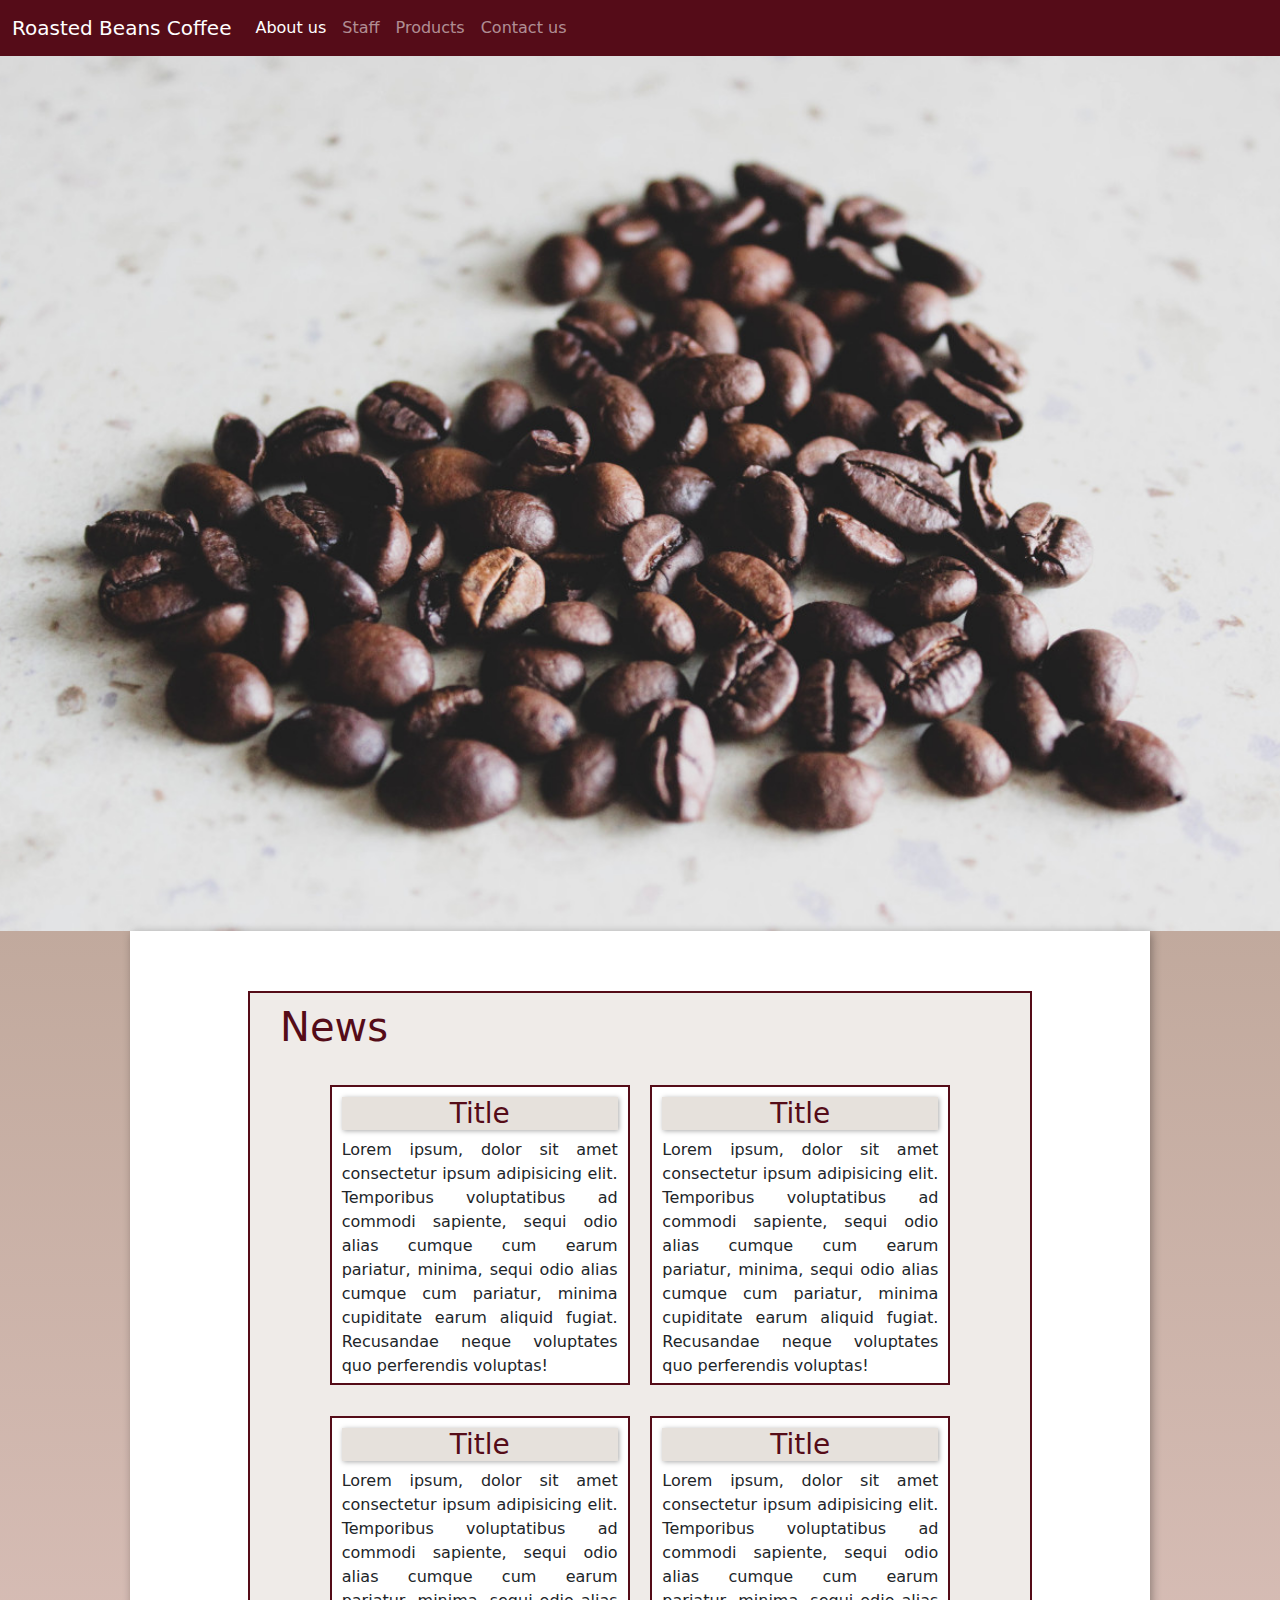
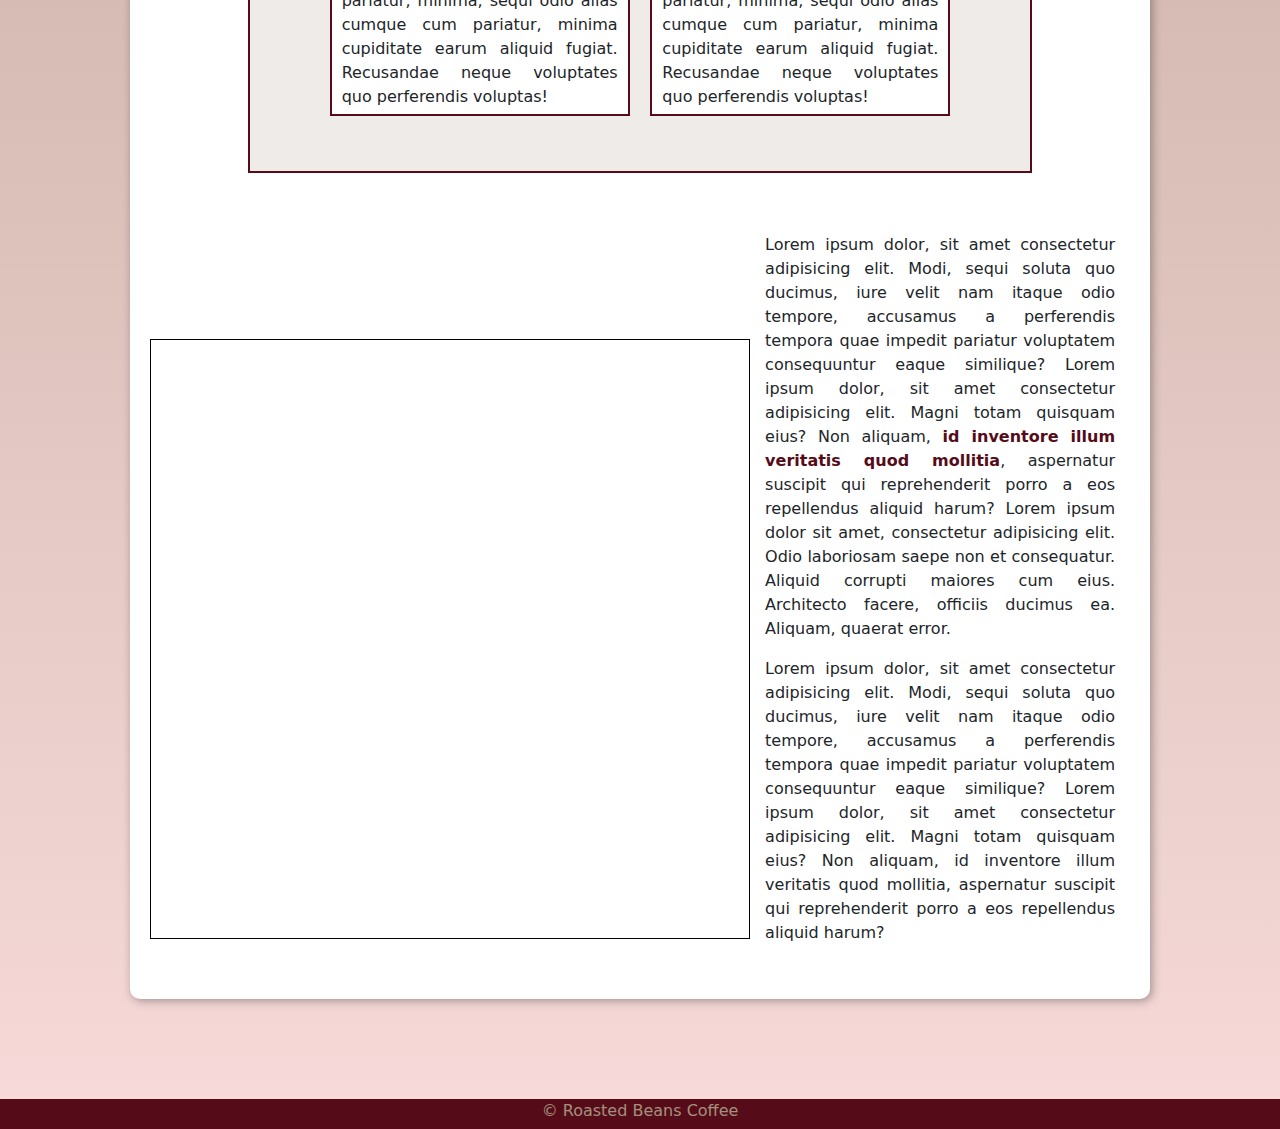
==== index.html @ 9c54476f "homepage" ====
<!DOCTYPE html>
<html lang="en">
<head>
    <meta charset="UTF-8">
    <meta http-equiv="X-UA-Compatible" content="IE=edge">
    <meta name="viewport" content="width=device-width, initial-scale=1.0">

    <link rel="stylesheet" href="style.css">
    <link rel="stylesheet" href="bootstrap-5.2.0-beta1-dist/css/bootstrap.css">

    <title>Roasted Beans</title>
</head>

<body>
    <header>
      <div><nav style="color: #a5907e;" class="navbar navbar-dark navbar-expand-sm" id="navColor">
        <div class="container-fluid">
          <a class="navbar-brand" href="index.html">Roasted Beans Coffee</a>
          <button class="navbar-toggler" type="button" data-bs-toggle="collapse" data-bs-target="#navbarNavDropdown" aria-controls="navbarNavDropdown" aria-expanded="false" aria-label="Toggle navigation">
            <span class="navbar-toggler-icon"></span>
          </button>
          <div class="collapse navbar-collapse" id="navbarNavDropdown">
            <ul class="navbar-nav">
              <li class="nav-item">
                <a class="nav-link active" aria-current="page" href="aboutus.html">About us</a>
              </li>
              <li class="nav-item">
                <a class="nav-link" href="staff.html">Staff</a>
              </li>
              <li class="nav-item">
                <a class="nav-link" href="product.html">Products</a>
              </li>
              <li class="nav-item">
                <a class="nav-link" href="product.html">Contact us</a>
              </li>
            </ul>
          </div>
        </div>
      </nav></div>

      <div class="imgTitle">

      </div>
    </header>

    <main>
      <section>
        <div class="newsPanel">
        <h1 id="newsTitle">News</h1>
          <div class="square">
            <h3 class="newsTitle">Title</h3>
            <p class="newsText">Lorem ipsum, dolor sit amet consectetur ipsum adipisicing elit. Temporibus voluptatibus ad commodi sapiente, sequi odio alias cumque cum earum pariatur, minima, sequi odio alias cumque cum pariatur, minima cupiditate earum aliquid fugiat. Recusandae neque voluptates quo perferendis voluptas!</p>
          </div>
          <div class="square">
            <h3 class="newsTitle">Title</h3>
            <p class="newsText">Lorem ipsum, dolor sit amet consectetur ipsum adipisicing elit. Temporibus voluptatibus ad commodi sapiente, sequi odio alias cumque cum earum pariatur, minima, sequi odio alias cumque cum pariatur, minima cupiditate earum aliquid fugiat. Recusandae neque voluptates quo perferendis voluptas!</p>
          </div>
          <div class="square">
            <h3 class="newsTitle">Title</h3>
            <p class="newsText">Lorem ipsum, dolor sit amet consectetur ipsum adipisicing elit. Temporibus voluptatibus ad commodi sapiente, sequi odio alias cumque cum earum pariatur, minima, sequi odio alias cumque cum pariatur, minima cupiditate earum aliquid fugiat. Recusandae neque voluptates quo perferendis voluptas!</p>
          </div>
          <div class="square">
            <h3 class="newsTitle">Title</h3>
            <p class="newsText">Lorem ipsum, dolor sit amet consectetur ipsum adipisicing elit. Temporibus voluptatibus ad commodi sapiente, sequi odio alias cumque cum earum pariatur, minima, sequi odio alias cumque cum pariatur, minima cupiditate earum aliquid fugiat. Recusandae neque voluptates quo perferendis voluptas!</p>
          </div>
        </div>
      </section>

      <section>
        <div class="formatMapPanel"><iframe src="https://www.google.com/maps/embed?pb=!1m18!1m12!1m3!1d19879.95935105053!2d-3.177377218255194!3d51.47660756847112!2m3!1f0!2f0!3f0!3m2!1i1024!2i768!4f13.1!3m3!1m2!1s0x486e1cc79922a523%3A0x2d1a0119051e127f!2sCardiff%20and%20Vale%20College!5e0!3m2!1sen!2suk!4v1657562434784!5m2!1sen!2suk" style="border:0;" allowfullscreen="" loading="lazy" referrerpolicy="no-referrer-when-downgrade"></iframe></div>
        <div class="mapText">
          <p>Lorem ipsum dolor, sit amet consectetur adipisicing elit. Modi, sequi soluta quo ducimus, iure velit nam itaque odio tempore, accusamus a perferendis tempora quae impedit pariatur voluptatem consequuntur eaque similique? Lorem ipsum dolor, sit amet consectetur adipisicing elit. Magni totam quisquam eius? Non aliquam, <strong>id inventore illum veritatis quod mollitia</strong>, aspernatur suscipit qui reprehenderit porro a eos repellendus aliquid harum? Lorem ipsum dolor sit amet, consectetur adipisicing elit. Odio laboriosam saepe non et consequatur. Aliquid corrupti maiores cum eius. Architecto facere, officiis ducimus ea. Aliquam, quaerat error.</p>
          <p>Lorem ipsum dolor, sit amet consectetur adipisicing elit. Modi, sequi soluta quo ducimus, iure velit nam itaque odio tempore, accusamus a perferendis tempora quae impedit pariatur voluptatem consequuntur eaque similique? Lorem ipsum dolor, sit amet consectetur adipisicing elit. Magni totam quisquam eius? Non aliquam, id inventore illum veritatis quod mollitia, aspernatur suscipit qui reprehenderit porro a eos repellendus aliquid harum?</p>
        </div>
      </section>
    </main>

    <footer>
      <p>&copy; <a href="index.html" class="formatLink">Roasted Beans Coffee</a></p>
    </footer>

    <script src="bootstrap-5.2.0-beta1-dist/js/bootstrap.bundle.min.js"></script>
</body>
</html>
---- style.css ----
@charset "utf-8";

@font-face {
    font-family: demo;
    src: url(fonts/CoffeesDemoRegular.ttf);

}

@font-face {
    font-family: sunday;
    src: url(fonts/Sunday\ Coffee\ Font\ -\ Free\ Trial.otf) format(opentype), url(fonts/Sunday\ Coffee\ Font\ -\ Free\ Trial.ttf) format(truetype);

}
        
@font-face {
    font-family: latte;
    src: url(fonts/Coffee\ Latte.ttf);

}

/*General*/
:root {

    /* Colour Palette: */
    --color0: #f7dad9;
    --color1: #a5907e;
    --color2: #786452;
    --color3: #443730;
    --color4: #550c18;
    --shadow: #00000056;

    /* Fonts */
    --font0: Verdana, Geneva, Tahoma, sans-serif;   /* serif font */
    --font1: 'sunday';                              /* sans-serif font */
    --font2: 'demo';                                /* cursive title */
    --font3: 'latte';                               /* simple title */

}

* {
    padding: 0px;
    margin: 0px;

}

.formatLink {
    text-decoration: none;
    color: var(--color1);

}

.formatLink:hover {
    color: var(--color1);
    text-decoration: underline;
}

.titulo {
    width: 100%;
    height: 280px;
    padding-top: 90px;
    text-align: center;

}

#navColor {
    background-color: var(--color4);
    color: var(--color1);

}

body {
    width: 100%;
    height: 100%;
    background-image: linear-gradient(to bottom, var(--color1), var(--color0));
    background-size: 100%;

}

header {
    background-color: var(--color4);
    color: var(--color1);

}

nav {
    color: var(--color1);

}

main {
    background-color: white;
    box-shadow: 2px 2px 10px var(--shadow);
    text-align: justify;
    max-width: 1020px;
    margin: 0px auto 100px auto;
    border-radius: 0px 0px 10px 10px;
    padding: 10px 20px 30px 20px;
    clear: both;

}

footer {
    width: 100%;
    height: 30px;
    background-color: var(--color4);
    color: var(--color1);
    text-align: center;

}

strong {
    color: var(--color4);

}

@media only screen and (max-width: 800px) {
    img {width: 100%;}   
  }

/*Home page*/
.imgTitle {
    background: var(--color4) url(imagens/coffee-beans-heart-1200.jpg) no-repeat center center;
    background-size: cover;
    height: 875px;

}

.newsPanel{
    margin: 50px auto 60px auto;
    width: 80%;
    background-color: #a5907e2d;
    border: 2px solid var(--color4);
    text-align: center;
    padding-bottom: 40px;

}

#newsTitle {
    padding: 10px 30px;
    text-align: left;
    color: var(--color4);

}

.square{
    margin: 2% 1%;
    width: 300px;
    height: 300px;
    padding: 10px;
    background-color: white;
    border: 2px solid var(--color4);
    display: inline-block;

}

.newsTitle {
    color: var(--color4);
    background-color: #a5907e46;
    box-shadow: 1px 1px 5px var(--shadow);

}

.newsText {
    text-align: justify;

}

.formatMapPanel {
    margin: 30px 0px;
    padding: 0px;
    width: 600px;
    height: 600px;
    border: 1px solid black;
    display: inline-block;

}

.mapText {
    width: 360px;
    text-align: justify;
    display: inline-block;

}

iframe {
    width: 100%;
    height: 100%;

}

@media only screen and (max-width: 1021px) {
    .formatMapPanel {width: 100%;}
    .mapText {width: 100%;}
}

@media only screen and (min-width: 1020px) {
    .mapText {padding-left: 10px;}
}

@media only screen and (max-width: 600px) {
    .formatMapPanel {height: 400px;} 
}

@media only screen and (max-height: 850px) {
    .imgTitle {height: 100%;}
}

/*About us page*/
.imgAboutUs {
    min-width: 65%;
    margin: 10px 0px 10px 20px;
    float: right;

}
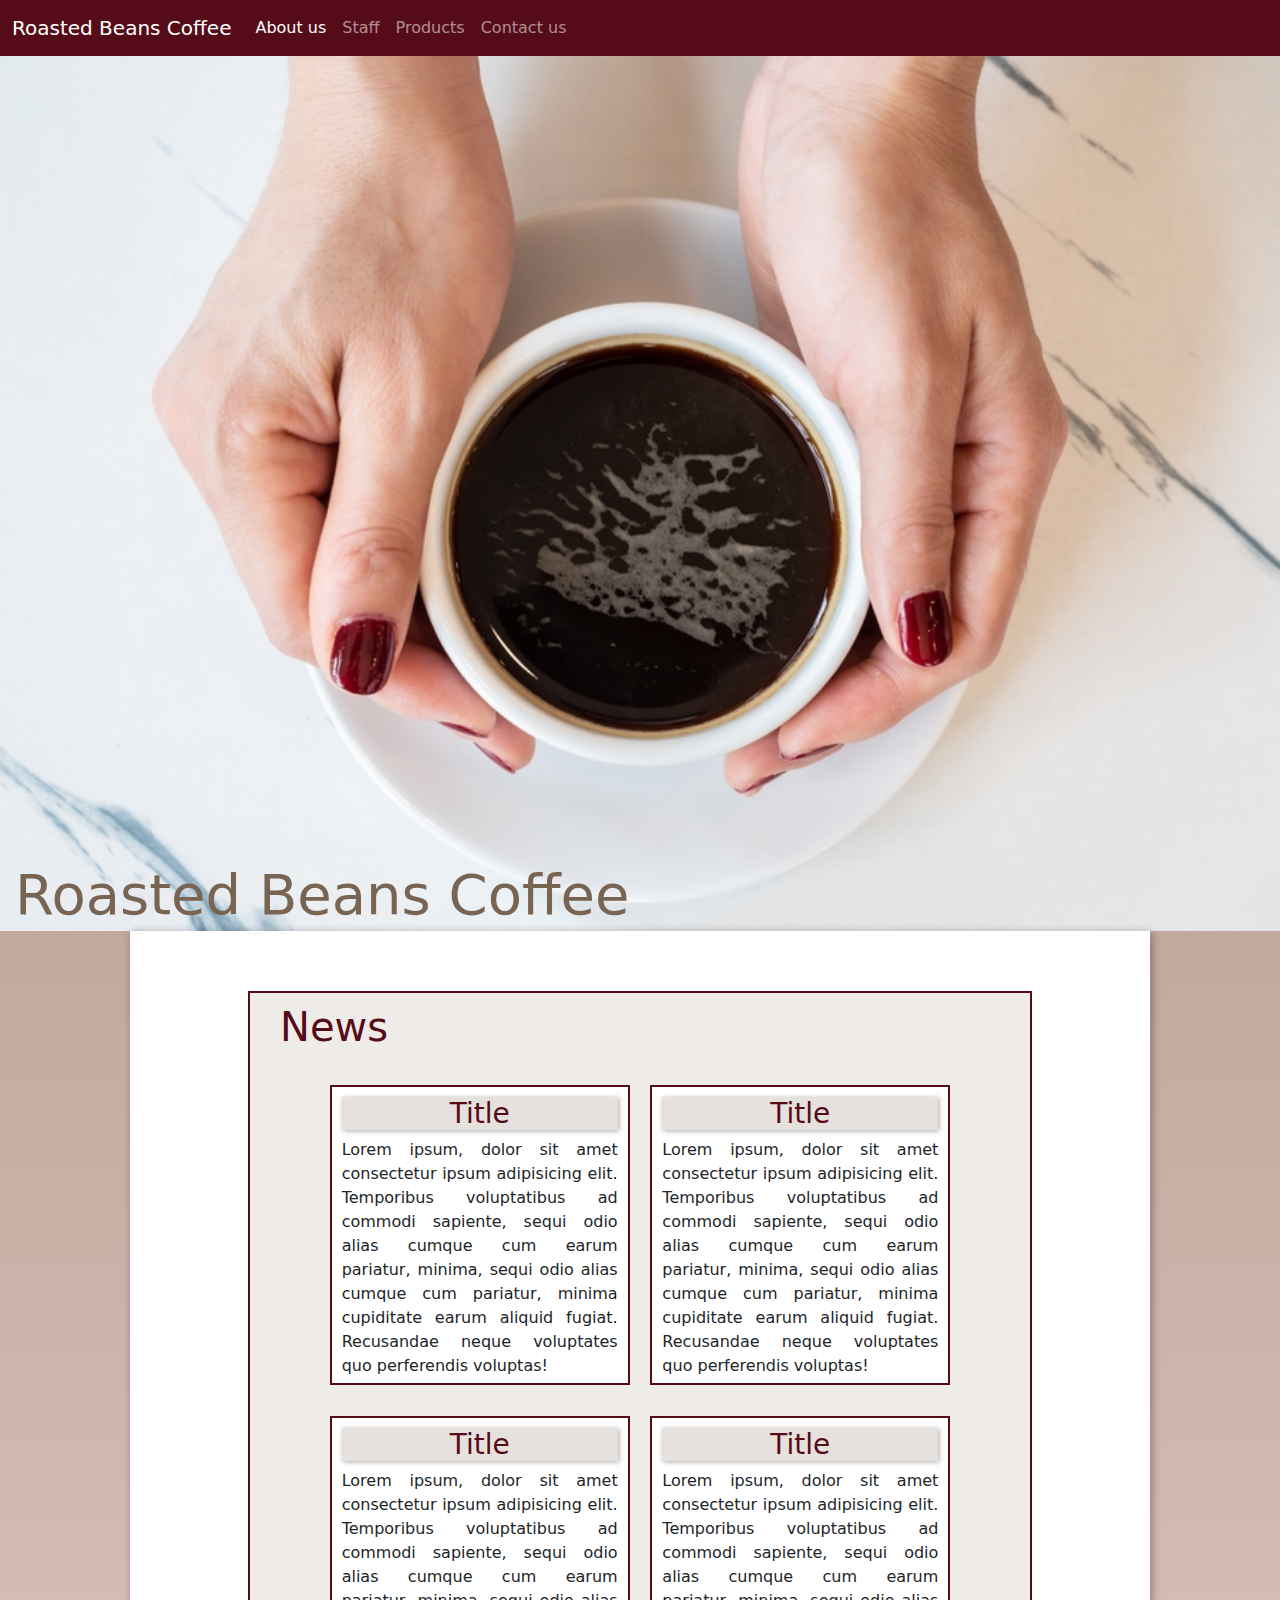
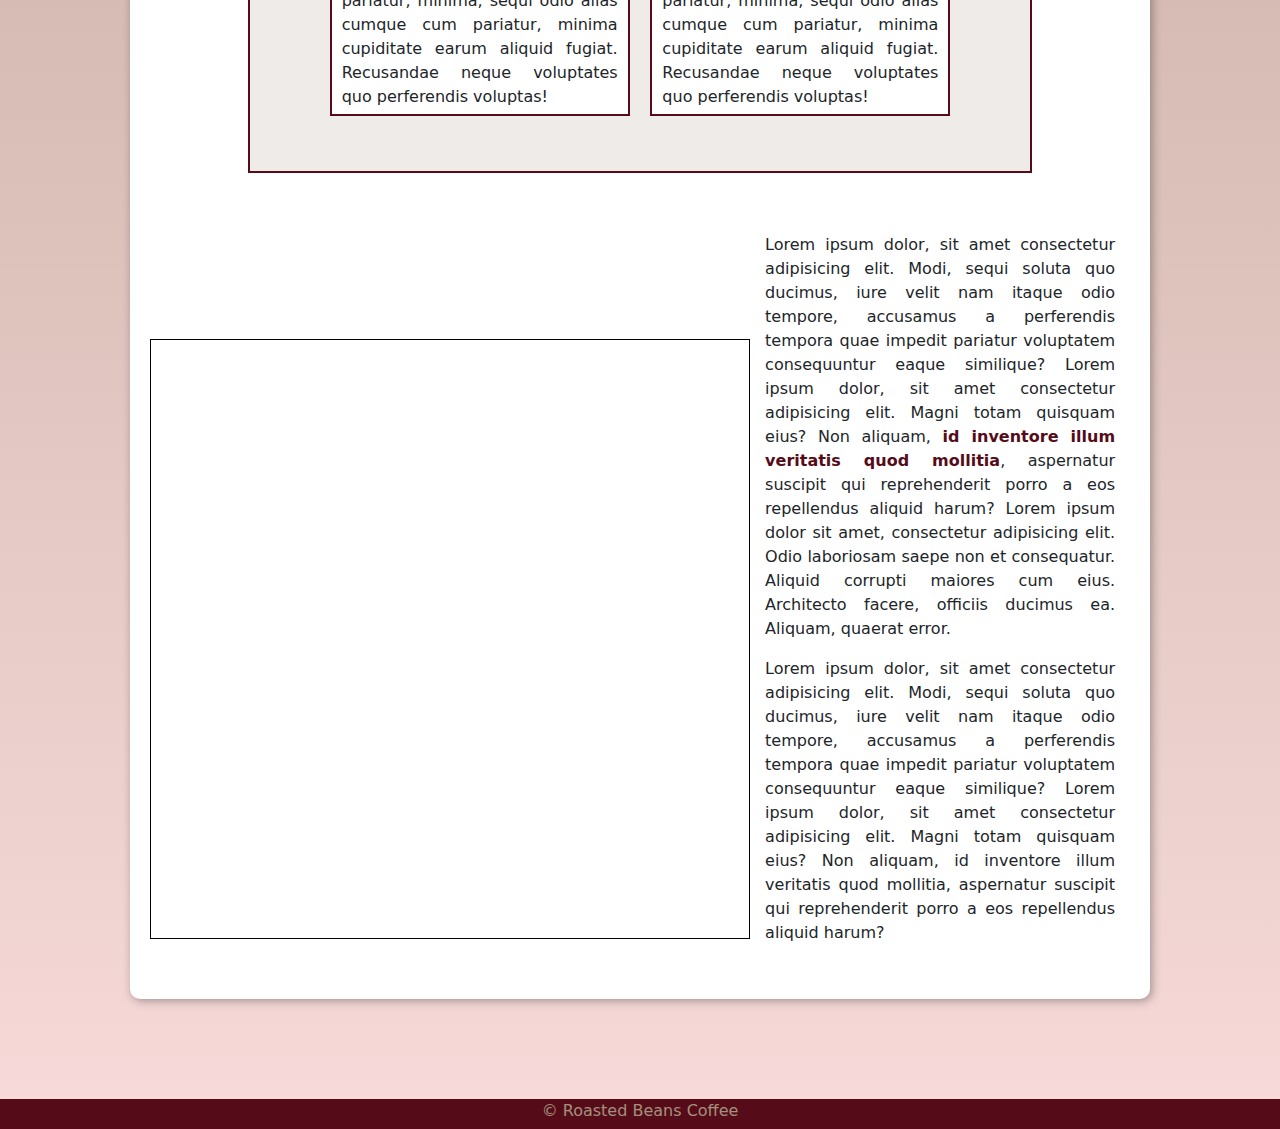
==== commit f5beba57: "home page update" ====
--- a/index.html
+++ b/index.html
@@ -39,7 +39,7 @@
       </nav></div>
 
       <div class="imgTitle">
-
+        <h1 class="mainTitle">Roasted Beans Coffee</h1>
       </div>
     </header>
 
--- a/style.css
+++ b/style.css
@@ -54,7 +54,7 @@
     text-decoration: underline;
 }
 
-.titulo {
+.title {
     width: 100%;
     height: 280px;
     padding-top: 90px;
@@ -119,9 +119,18 @@
 
 /*Home page*/
 .imgTitle {
-    background: var(--color4) url(imagens/coffee-beans-heart-1200.jpg) no-repeat center center;
+    background: var(--color4) url(imagens/coffee-hands.jpg) no-repeat center center;
     background-size: cover;
     height: 875px;
+
+}
+
+.mainTitle {
+    font-size: 3.5rem;
+    position: relative;
+    top: 92%;
+    padding-left: 15px;
+    color: var(--color2);
 
 }
 
@@ -199,6 +208,9 @@
 
 @media only screen and (max-width: 600px) {
     .formatMapPanel {height: 400px;} 
+    .mainTitle {text-align: center; 
+                font-size: 3rem;
+                padding: 0px;}
 }
 
 @media only screen and (max-height: 850px) {
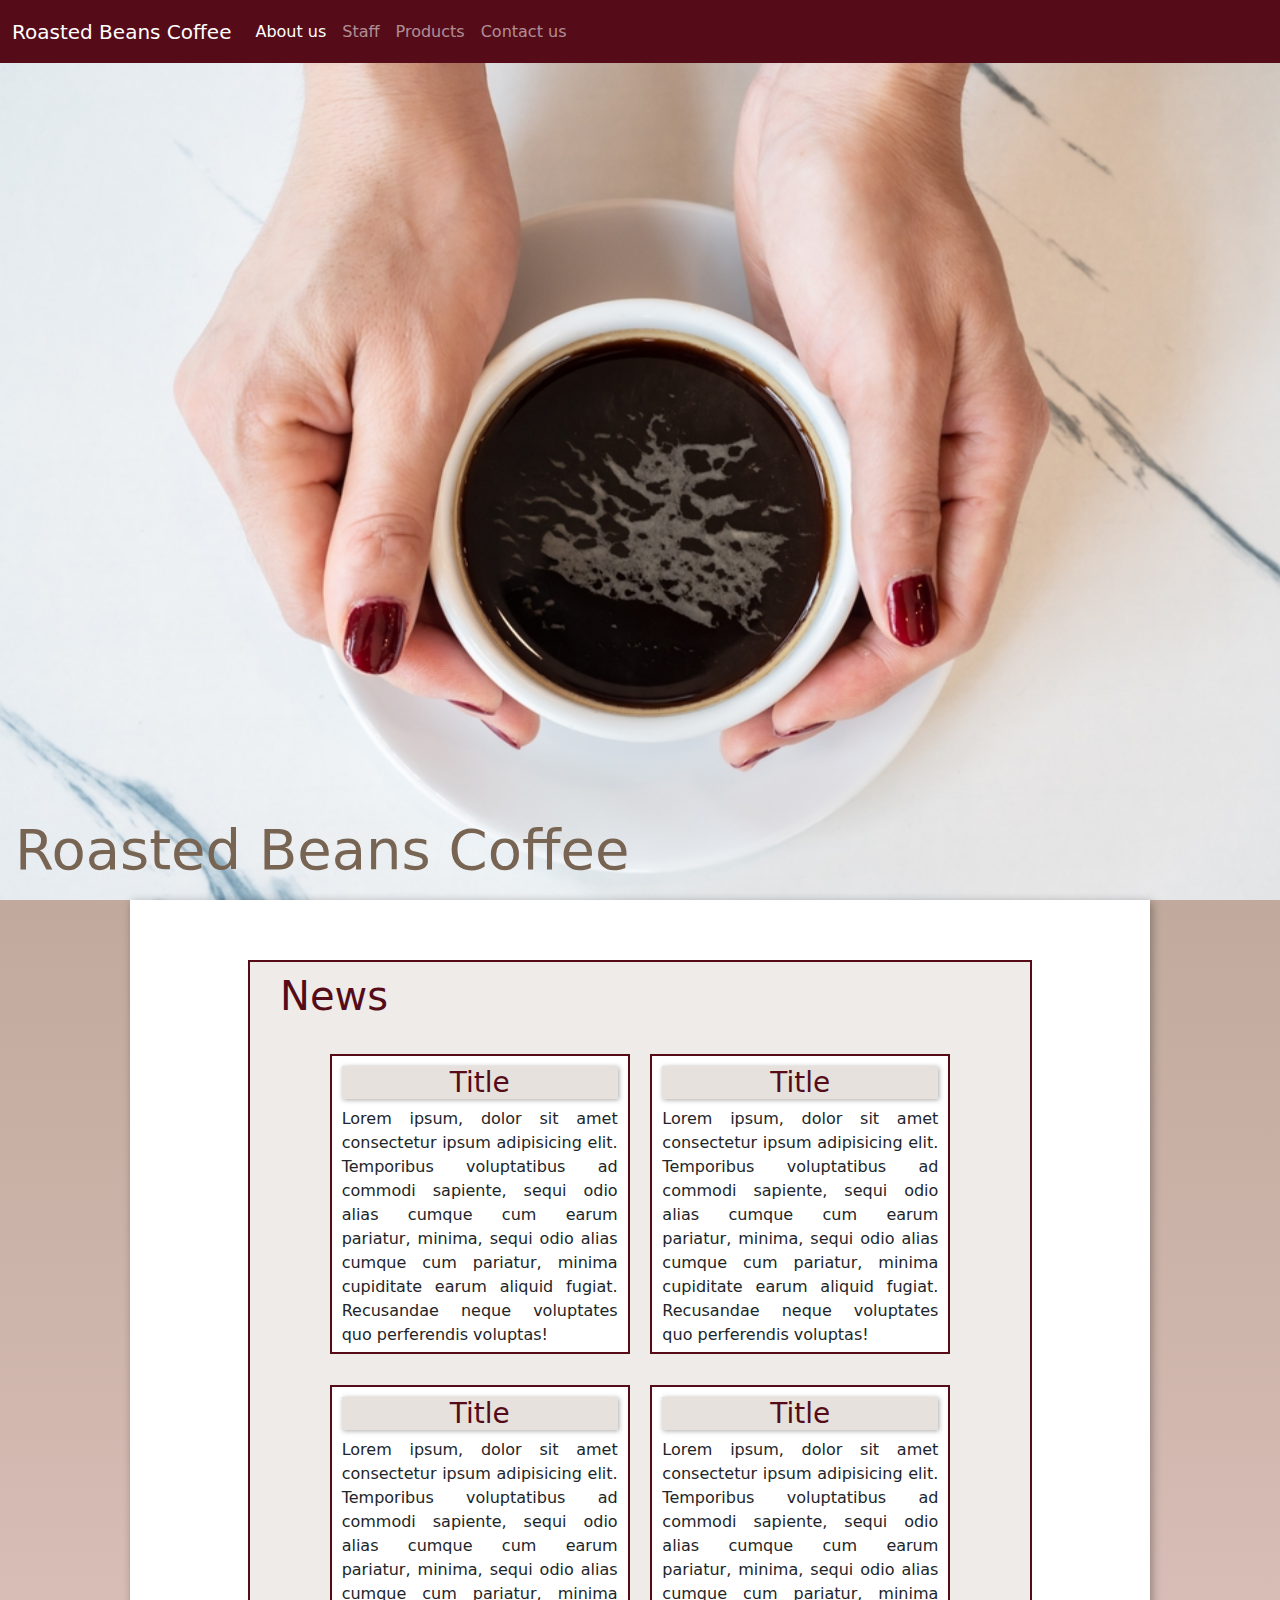
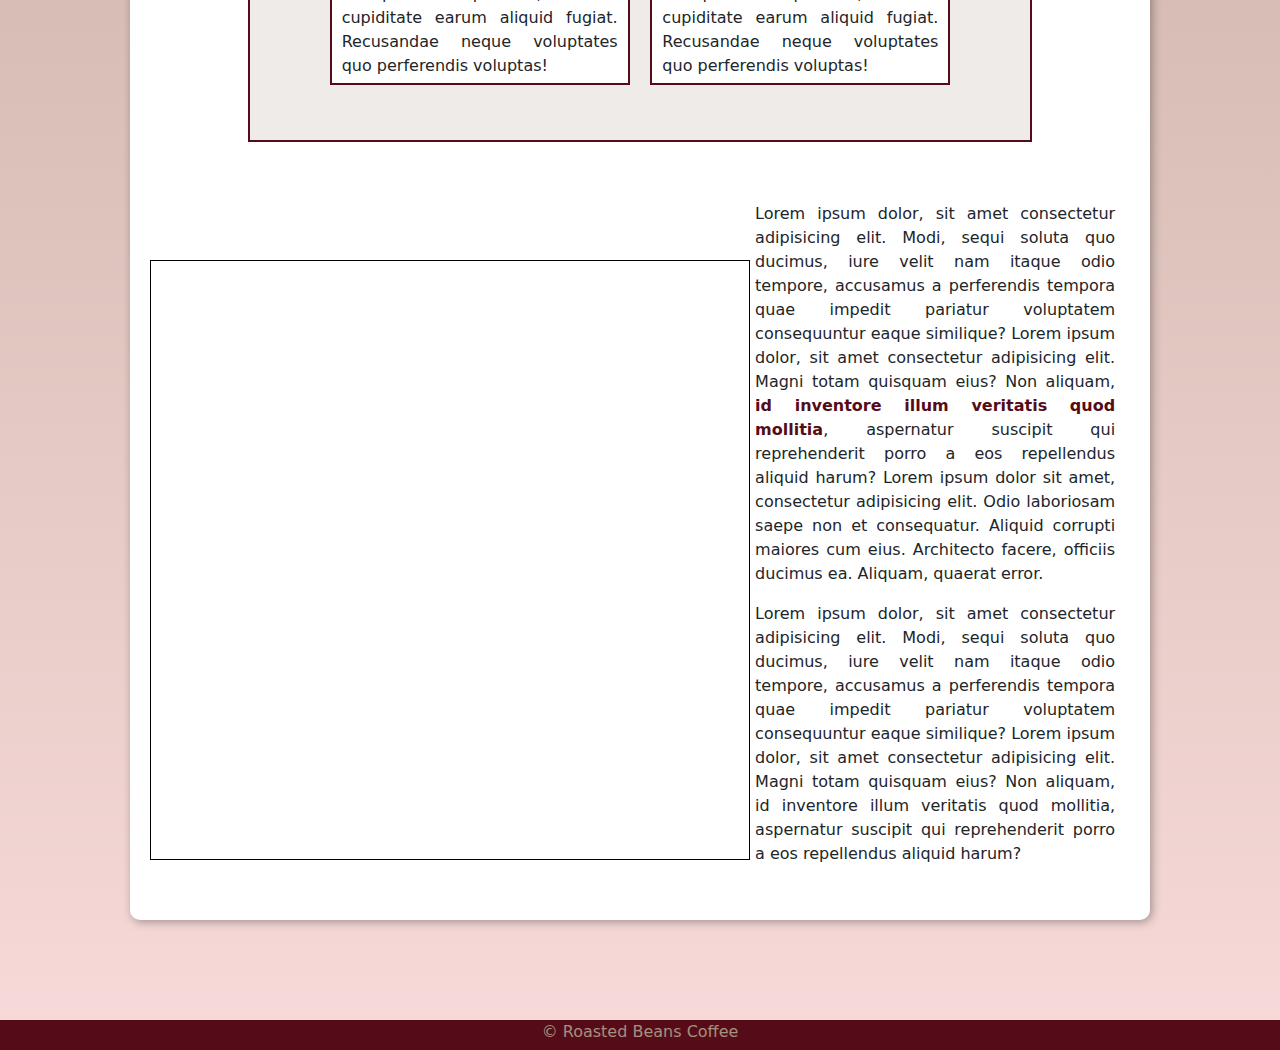
==== commit e0fcab63: "products" ====
--- a/index.html
+++ b/index.html
@@ -8,7 +8,7 @@
     <link rel="stylesheet" href="style.css">
     <link rel="stylesheet" href="bootstrap-5.2.0-beta1-dist/css/bootstrap.css">
 
-    <title>Roasted Beans</title>
+    <title>Roasted Beans Coffee</title>
 </head>
 
 <body>
--- a/style.css
+++ b/style.css
@@ -62,6 +62,16 @@
 
 }
 
+.block {
+    display: block;
+
+}
+
+.clear {
+    clear: both;
+
+}
+
 #navColor {
     background-color: var(--color4);
     color: var(--color1);
@@ -84,6 +94,7 @@
 
 nav {
     color: var(--color1);
+    height: 7vh;
 
 }
 
@@ -114,21 +125,42 @@
 }
 
 @media only screen and (max-width: 800px) {
-    img {width: 100%;}   
-  }
+    .img, p {width: 100%;}   
+}
+
+@media only screen and (max-width: 1021px) {
+    .formatMapPanel {width: 100%;}
+    .mapText {width: 100%; padding-left: 10px;}
+    .imgProduct {width: 400px;}
+
+}
+
+@media only screen and (max-width: 600px) {
+    .inline-block {display: inline-block;}
+    .formatMapPanel {height: 400px;} 
+    .mainTitle {text-align: center; 
+                font-size: 3rem;
+                padding: 0px;}
+    nav {height: auto;}
+}
+
+@media only screen and (max-height: 700px) {
+    .imgTitle {height: 91vh;}
+    nav {height: auto;}
+}
 
 /*Home page*/
 .imgTitle {
     background: var(--color4) url(imagens/coffee-hands.jpg) no-repeat center center;
     background-size: cover;
-    height: 875px;
+    height: 93vh;
 
 }
 
 .mainTitle {
     font-size: 3.5rem;
     position: relative;
-    top: 92%;
+    top: 90%;
     padding-left: 15px;
     color: var(--color2);
 
@@ -197,26 +229,6 @@
 
 }
 
-@media only screen and (max-width: 1021px) {
-    .formatMapPanel {width: 100%;}
-    .mapText {width: 100%;}
-}
-
-@media only screen and (min-width: 1020px) {
-    .mapText {padding-left: 10px;}
-}
-
-@media only screen and (max-width: 600px) {
-    .formatMapPanel {height: 400px;} 
-    .mainTitle {text-align: center; 
-                font-size: 3rem;
-                padding: 0px;}
-}
-
-@media only screen and (max-height: 850px) {
-    .imgTitle {height: 100%;}
-}
-
 /*About us page*/
 .imgAboutUs {
     min-width: 65%;
@@ -225,3 +237,119 @@
 
 }
 
+/*Contact us*/
+.titleLight {
+    padding-left: 10px;
+    margin-bottom: 5vh;
+    color: var(--color1);
+
+}
+
+.formatIcon {
+    height: 10%;
+    width: 9%;
+    float: left;
+    text-align: center;
+    margin:0% 1%;
+
+}
+
+.formatEmail {
+    height: 10%;
+    width: 40%;
+    margin: 20px 0px 0px 100px;
+    display: inline-block;
+    text-align: center;
+
+}
+
+@media only screen and (max-width: 850px) {
+    .formatIcon {min-width: 80px; width: 23%;}
+    .blockIcon {width: 90%; margin: auto;}
+    .formatEmail {width: 90%; padding: 5px; display: block; margin: 30px auto 0px auto;}
+}
+
+.formatContact {
+    display: block;
+    width: 100%;
+    height: 100%;
+    margin: auto;
+    text-align: center;
+    
+}
+
+.contactPanel {
+    display: block;
+    margin: auto;
+}
+
+.link {
+    font-weight: bold;
+    text-decoration: none;
+    color: var(--color4);
+
+}
+
+.linkEmail {
+    border: 2px solid var(--color4);
+    border-radius: 10px;
+    font-weight: bold;
+    text-decoration: none;
+    color: var(--color4);
+    padding: 5px;
+
+}
+
+.link:hover {
+    color: var(--color4);
+    text-decoration: underline;
+}
+
+.linkEmail:hover {
+    color: white;
+    background-color: var(--color4);
+}
+
+label, .button {
+    margin-top: 20px;
+    
+}
+
+.formatComment {
+    height: 25vh;
+
+}
+
+section.contact {
+    margin: 20px 0px 40px 0px;
+}
+
+/*Procuts page*/
+.productPanel {
+    display: inline-block;
+    padding: 20px 0px;
+    margin-bottom: 30px;
+}
+
+.formatImgProduct {
+    width: 100%;
+    height: 100%;
+
+}
+
+.imgProduct {
+    width: 39%;
+    height: 260px;
+    margin-right: 15px;
+    float: left;
+
+}
+
+.textProduct {
+    width: 59%;
+    height: 260px;
+    text-align: justify;
+    padding: 10px;
+    float: left;
+    
+}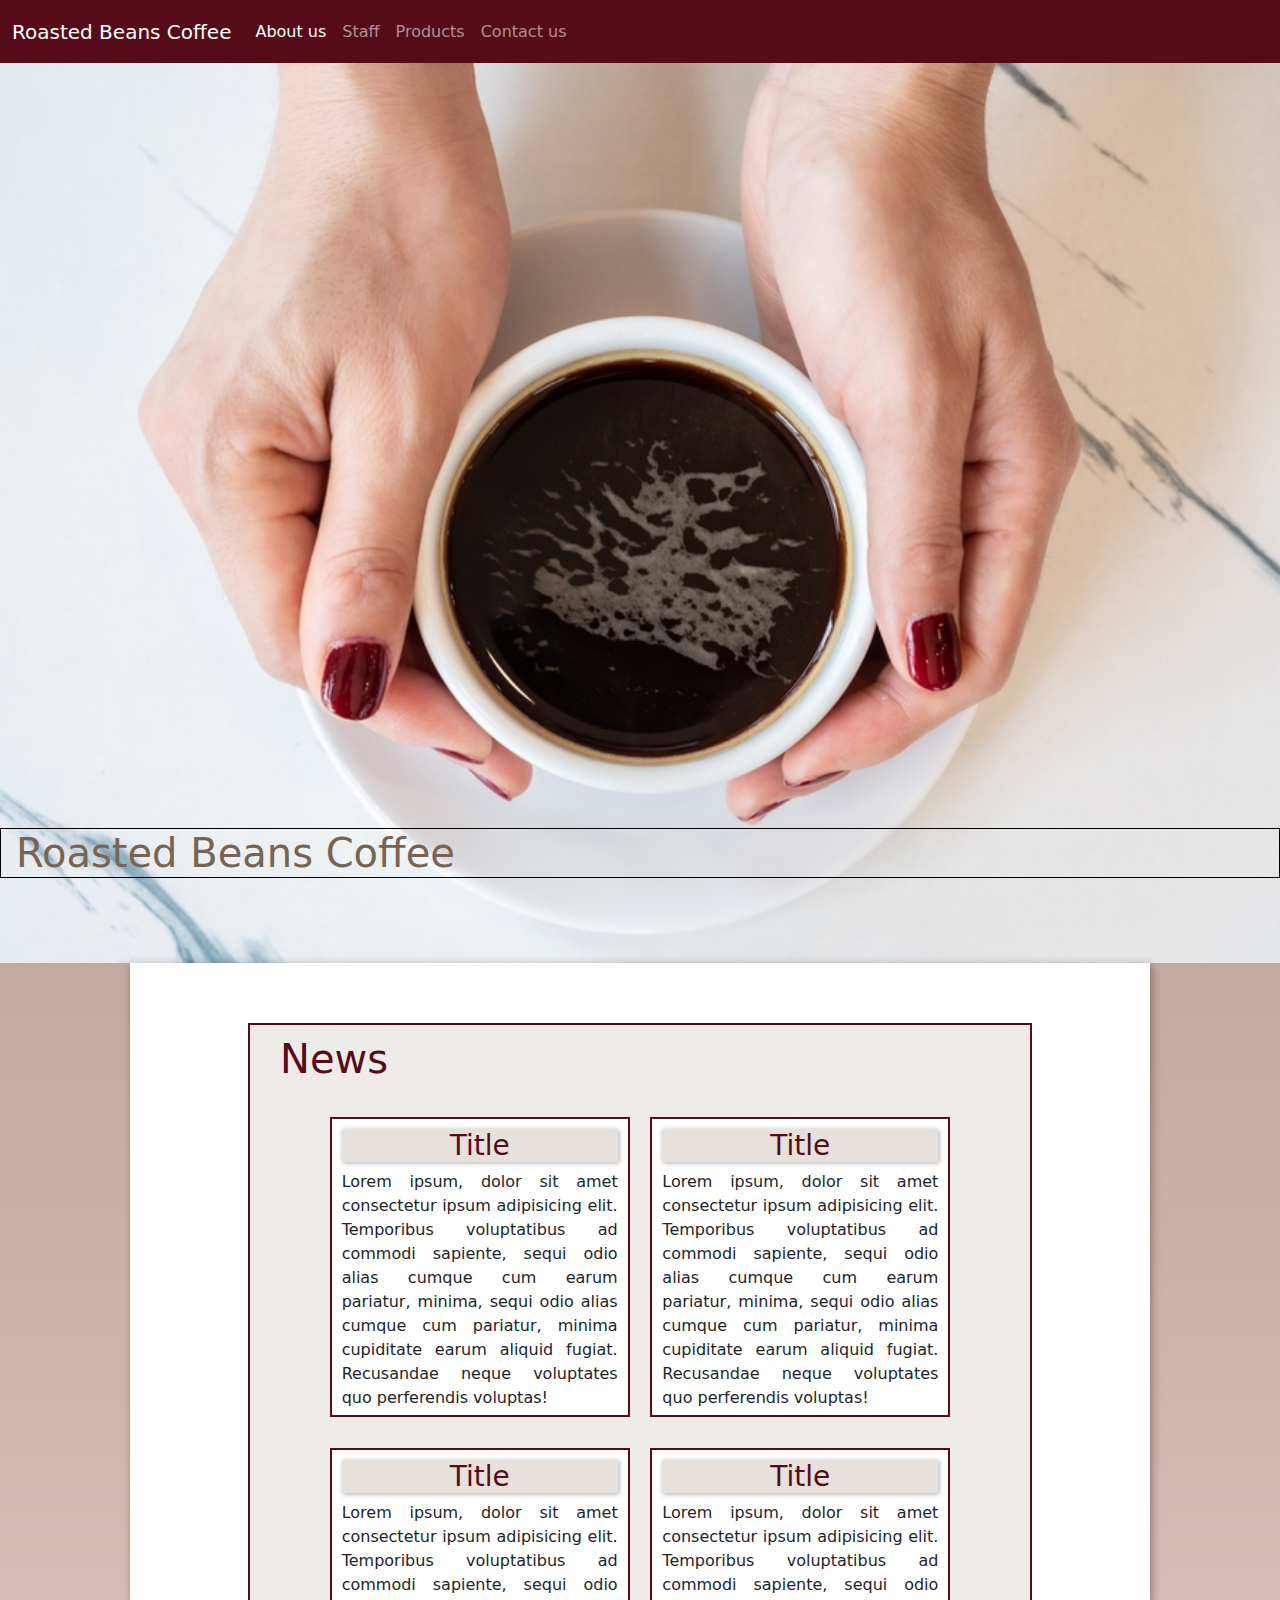
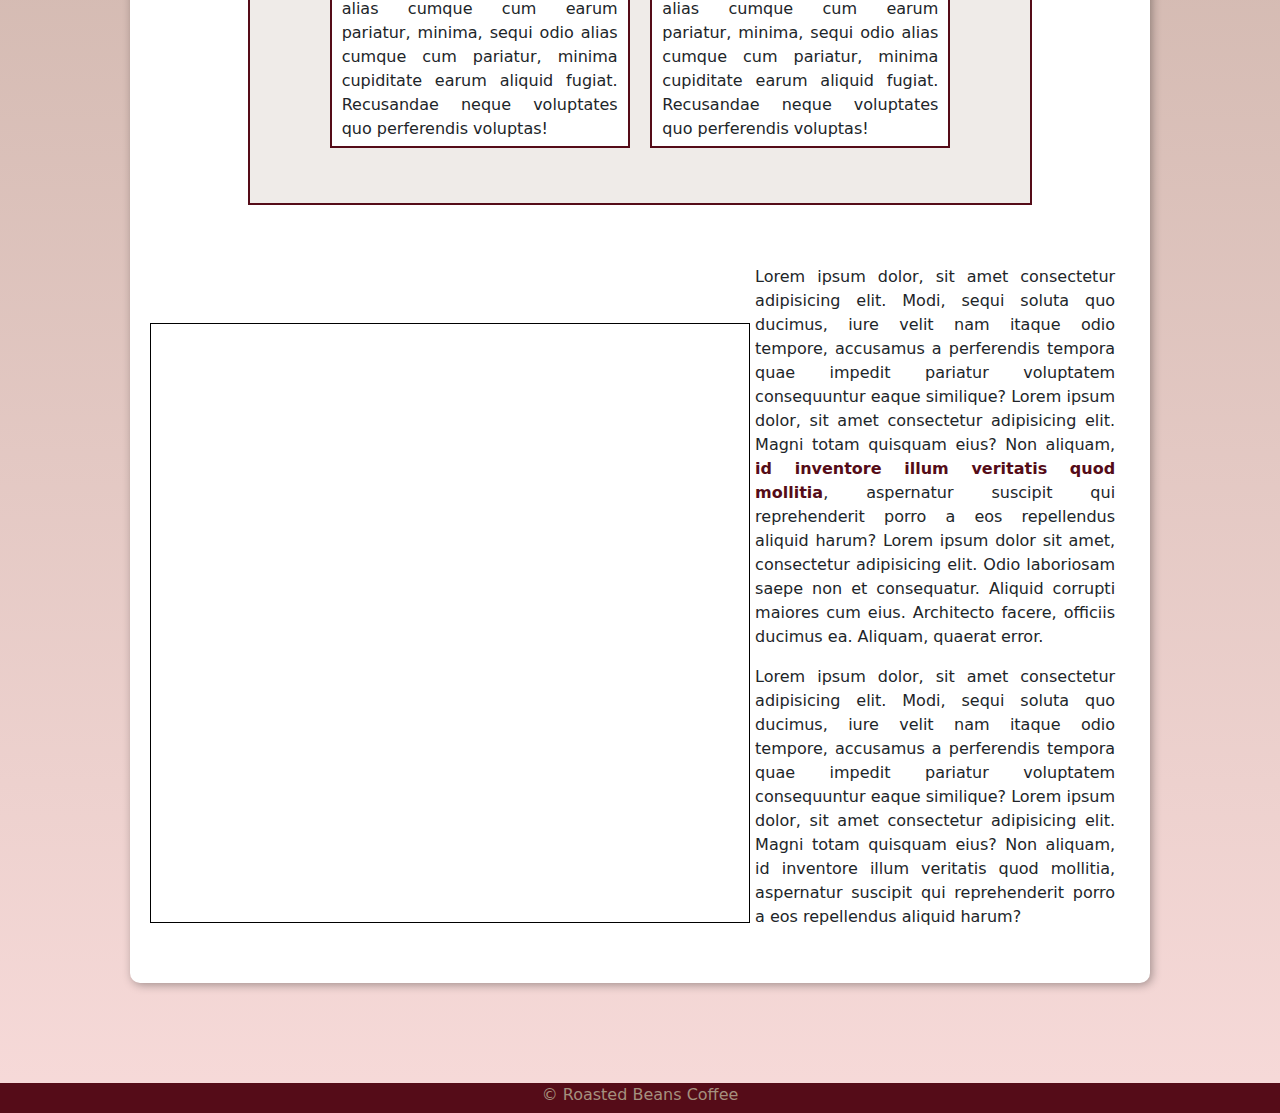
==== commit 8c6771e8: "test" ====
--- a/index.html
+++ b/index.html
@@ -1,22 +1,25 @@
 <!DOCTYPE html>
 <html lang="en">
+
 <head>
-    <meta charset="UTF-8">
-    <meta http-equiv="X-UA-Compatible" content="IE=edge">
-    <meta name="viewport" content="width=device-width, initial-scale=1.0">
+  <meta charset="UTF-8">
+  <meta http-equiv="X-UA-Compatible" content="IE=edge">
+  <meta name="viewport" content="width=device-width, initial-scale=1.0">
 
-    <link rel="stylesheet" href="style.css">
-    <link rel="stylesheet" href="bootstrap-5.2.0-beta1-dist/css/bootstrap.css">
+  <link rel="stylesheet" href="style.css">
+  <link rel="stylesheet" href="bootstrap-5.2.0-beta1-dist/css/bootstrap.css">
 
-    <title>Roasted Beans Coffee</title>
+  <title>Roasted Beans Coffee</title>
 </head>
 
 <body>
-    <header>
-      <div><nav style="color: #a5907e;" class="navbar navbar-dark navbar-expand-sm" id="navColor">
+  <header>
+    <div>
+      <nav style="color: #a5907e;" class="navbar navbar-dark navbar-expand-sm" id="navColor">
         <div class="container-fluid">
           <a class="navbar-brand" href="index.html">Roasted Beans Coffee</a>
-          <button class="navbar-toggler" type="button" data-bs-toggle="collapse" data-bs-target="#navbarNavDropdown" aria-controls="navbarNavDropdown" aria-expanded="false" aria-label="Toggle navigation">
+          <button class="navbar-toggler" type="button" data-bs-toggle="collapse" data-bs-target="#navbarNavDropdown"
+            aria-controls="navbarNavDropdown" aria-expanded="false" aria-label="Toggle navigation">
             <span class="navbar-toggler-icon"></span>
           </button>
           <div class="collapse navbar-collapse" id="navbarNavDropdown">
@@ -36,49 +39,72 @@
             </ul>
           </div>
         </div>
-      </nav></div>
+      </nav>
+    </div>
+    <div class="imgTitle">
+      <h1 class="mainTitle">Roasted Beans Coffee</h1>
+    </div>
+  </header>
 
-      <div class="imgTitle">
-        <h1 class="mainTitle">Roasted Beans Coffee</h1>
+  <main>
+    <section>
+      <div class="newsPanel">
+        <h1 id="newsTitle">News</h1>
+        <div class="square">
+          <h3 class="newsTitle">Title</h3>
+          <p class="newsText">Lorem ipsum, dolor sit amet consectetur ipsum adipisicing elit. Temporibus voluptatibus ad
+            commodi sapiente, sequi odio alias cumque cum earum pariatur, minima, sequi odio alias cumque cum pariatur,
+            minima cupiditate earum aliquid fugiat. Recusandae neque voluptates quo perferendis voluptas!</p>
+        </div>
+        <div class="square">
+          <h3 class="newsTitle">Title</h3>
+          <p class="newsText">Lorem ipsum, dolor sit amet consectetur ipsum adipisicing elit. Temporibus voluptatibus ad
+            commodi sapiente, sequi odio alias cumque cum earum pariatur, minima, sequi odio alias cumque cum pariatur,
+            minima cupiditate earum aliquid fugiat. Recusandae neque voluptates quo perferendis voluptas!</p>
+        </div>
+        <div class="square">
+          <h3 class="newsTitle">Title</h3>
+          <p class="newsText">Lorem ipsum, dolor sit amet consectetur ipsum adipisicing elit. Temporibus voluptatibus ad
+            commodi sapiente, sequi odio alias cumque cum earum pariatur, minima, sequi odio alias cumque cum pariatur,
+            minima cupiditate earum aliquid fugiat. Recusandae neque voluptates quo perferendis voluptas!</p>
+        </div>
+        <div class="square">
+          <h3 class="newsTitle">Title</h3>
+          <p class="newsText">Lorem ipsum, dolor sit amet consectetur ipsum adipisicing elit. Temporibus voluptatibus ad
+            commodi sapiente, sequi odio alias cumque cum earum pariatur, minima, sequi odio alias cumque cum pariatur,
+            minima cupiditate earum aliquid fugiat. Recusandae neque voluptates quo perferendis voluptas!</p>
+        </div>
       </div>
-    </header>
+    </section>
 
-    <main>
-      <section>
-        <div class="newsPanel">
-        <h1 id="newsTitle">News</h1>
-          <div class="square">
-            <h3 class="newsTitle">Title</h3>
-            <p class="newsText">Lorem ipsum, dolor sit amet consectetur ipsum adipisicing elit. Temporibus voluptatibus ad commodi sapiente, sequi odio alias cumque cum earum pariatur, minima, sequi odio alias cumque cum pariatur, minima cupiditate earum aliquid fugiat. Recusandae neque voluptates quo perferendis voluptas!</p>
-          </div>
-          <div class="square">
-            <h3 class="newsTitle">Title</h3>
-            <p class="newsText">Lorem ipsum, dolor sit amet consectetur ipsum adipisicing elit. Temporibus voluptatibus ad commodi sapiente, sequi odio alias cumque cum earum pariatur, minima, sequi odio alias cumque cum pariatur, minima cupiditate earum aliquid fugiat. Recusandae neque voluptates quo perferendis voluptas!</p>
-          </div>
-          <div class="square">
-            <h3 class="newsTitle">Title</h3>
-            <p class="newsText">Lorem ipsum, dolor sit amet consectetur ipsum adipisicing elit. Temporibus voluptatibus ad commodi sapiente, sequi odio alias cumque cum earum pariatur, minima, sequi odio alias cumque cum pariatur, minima cupiditate earum aliquid fugiat. Recusandae neque voluptates quo perferendis voluptas!</p>
-          </div>
-          <div class="square">
-            <h3 class="newsTitle">Title</h3>
-            <p class="newsText">Lorem ipsum, dolor sit amet consectetur ipsum adipisicing elit. Temporibus voluptatibus ad commodi sapiente, sequi odio alias cumque cum earum pariatur, minima, sequi odio alias cumque cum pariatur, minima cupiditate earum aliquid fugiat. Recusandae neque voluptates quo perferendis voluptas!</p>
-          </div>
-        </div>
-      </section>
+    <section>
+      <div class="formatMapPanel"><iframe
+          src="https://www.google.com/maps/embed?pb=!1m18!1m12!1m3!1d19879.95935105053!2d-3.177377218255194!3d51.47660756847112!2m3!1f0!2f0!3f0!3m2!1i1024!2i768!4f13.1!3m3!1m2!1s0x486e1cc79922a523%3A0x2d1a0119051e127f!2sCardiff%20and%20Vale%20College!5e0!3m2!1sen!2suk!4v1657562434784!5m2!1sen!2suk"
+          style="border:0;" allowfullscreen="" loading="lazy" referrerpolicy="no-referrer-when-downgrade"></iframe>
+      </div>
+      <div class="mapText">
+        <p>Lorem ipsum dolor, sit amet consectetur adipisicing elit. Modi, sequi soluta quo ducimus, iure velit nam
+          itaque odio tempore, accusamus a perferendis tempora quae impedit pariatur voluptatem consequuntur eaque
+          similique? Lorem ipsum dolor, sit amet consectetur adipisicing elit. Magni totam quisquam eius? Non aliquam,
+          <strong>id inventore illum veritatis quod mollitia</strong>, aspernatur suscipit qui reprehenderit porro a eos
+          repellendus aliquid harum? Lorem ipsum dolor sit amet, consectetur adipisicing elit. Odio laboriosam saepe non
+          et consequatur. Aliquid corrupti maiores cum eius. Architecto facere, officiis ducimus ea. Aliquam, quaerat
+          error.
+        </p>
+        <p>Lorem ipsum dolor, sit amet consectetur adipisicing elit. Modi, sequi soluta quo ducimus, iure velit nam
+          itaque odio tempore, accusamus a perferendis tempora quae impedit pariatur voluptatem consequuntur eaque
+          similique? Lorem ipsum dolor, sit amet consectetur adipisicing elit. Magni totam quisquam eius? Non aliquam,
+          id inventore illum veritatis quod mollitia, aspernatur suscipit qui reprehenderit porro a eos repellendus
+          aliquid harum?</p>
+      </div>
+    </section>
+  </main>
 
-      <section>
-        <div class="formatMapPanel"><iframe src="https://www.google.com/maps/embed?pb=!1m18!1m12!1m3!1d19879.95935105053!2d-3.177377218255194!3d51.47660756847112!2m3!1f0!2f0!3f0!3m2!1i1024!2i768!4f13.1!3m3!1m2!1s0x486e1cc79922a523%3A0x2d1a0119051e127f!2sCardiff%20and%20Vale%20College!5e0!3m2!1sen!2suk!4v1657562434784!5m2!1sen!2suk" style="border:0;" allowfullscreen="" loading="lazy" referrerpolicy="no-referrer-when-downgrade"></iframe></div>
-        <div class="mapText">
-          <p>Lorem ipsum dolor, sit amet consectetur adipisicing elit. Modi, sequi soluta quo ducimus, iure velit nam itaque odio tempore, accusamus a perferendis tempora quae impedit pariatur voluptatem consequuntur eaque similique? Lorem ipsum dolor, sit amet consectetur adipisicing elit. Magni totam quisquam eius? Non aliquam, <strong>id inventore illum veritatis quod mollitia</strong>, aspernatur suscipit qui reprehenderit porro a eos repellendus aliquid harum? Lorem ipsum dolor sit amet, consectetur adipisicing elit. Odio laboriosam saepe non et consequatur. Aliquid corrupti maiores cum eius. Architecto facere, officiis ducimus ea. Aliquam, quaerat error.</p>
-          <p>Lorem ipsum dolor, sit amet consectetur adipisicing elit. Modi, sequi soluta quo ducimus, iure velit nam itaque odio tempore, accusamus a perferendis tempora quae impedit pariatur voluptatem consequuntur eaque similique? Lorem ipsum dolor, sit amet consectetur adipisicing elit. Magni totam quisquam eius? Non aliquam, id inventore illum veritatis quod mollitia, aspernatur suscipit qui reprehenderit porro a eos repellendus aliquid harum?</p>
-        </div>
-      </section>
-    </main>
+  <footer>
+    <p>&copy; <a href="index.html" class="formatLink">Roasted Beans Coffee</a></p>
+  </footer>
 
-    <footer>
-      <p>&copy; <a href="index.html" class="formatLink">Roasted Beans Coffee</a></p>
-    </footer>
+  <script src="bootstrap-5.2.0-beta1-dist/js/bootstrap.bundle.min.js"></script>
+</body>
 
-    <script src="bootstrap-5.2.0-beta1-dist/js/bootstrap.bundle.min.js"></script>
-</body>
 </html>--- a/style.css
+++ b/style.css
@@ -124,10 +124,6 @@
 
 }
 
-@media only screen and (max-width: 800px) {
-    .img, p {width: 100%;}   
-}
-
 @media only screen and (max-width: 1021px) {
     .formatMapPanel {width: 100%;}
     .mapText {width: 100%; padding-left: 10px;}
@@ -135,13 +131,23 @@
 
 }
 
+@media only screen and (max-width: 800px) {
+    .img, p {width: 100%;}   
+}
+
 @media only screen and (max-width: 600px) {
     .inline-block {display: inline-block;}
     .formatMapPanel {height: 400px;} 
     .mainTitle {text-align: center; 
-                font-size: 3rem;
+                font-size: 3em;
                 padding: 0px;}
     nav {height: auto;}
+}
+
+@media only screen and (max-width: 450px) {
+    .mainTitle {font-size: 2em;}
+    .newsPanel {width: 100%;}
+    .square {width: 90%;}
 }
 
 @media only screen and (max-height: 700px) {
@@ -153,14 +159,14 @@
 .imgTitle {
     background: var(--color4) url(imagens/coffee-hands.jpg) no-repeat center center;
     background-size: cover;
-    height: 93vh;
+    height: 100vh;
 
 }
 
 .mainTitle {
-    font-size: 3.5rem;
+    border: 1px solid black;
     position: relative;
-    top: 90%;
+    top: 85vh;
     padding-left: 15px;
     color: var(--color2);
 
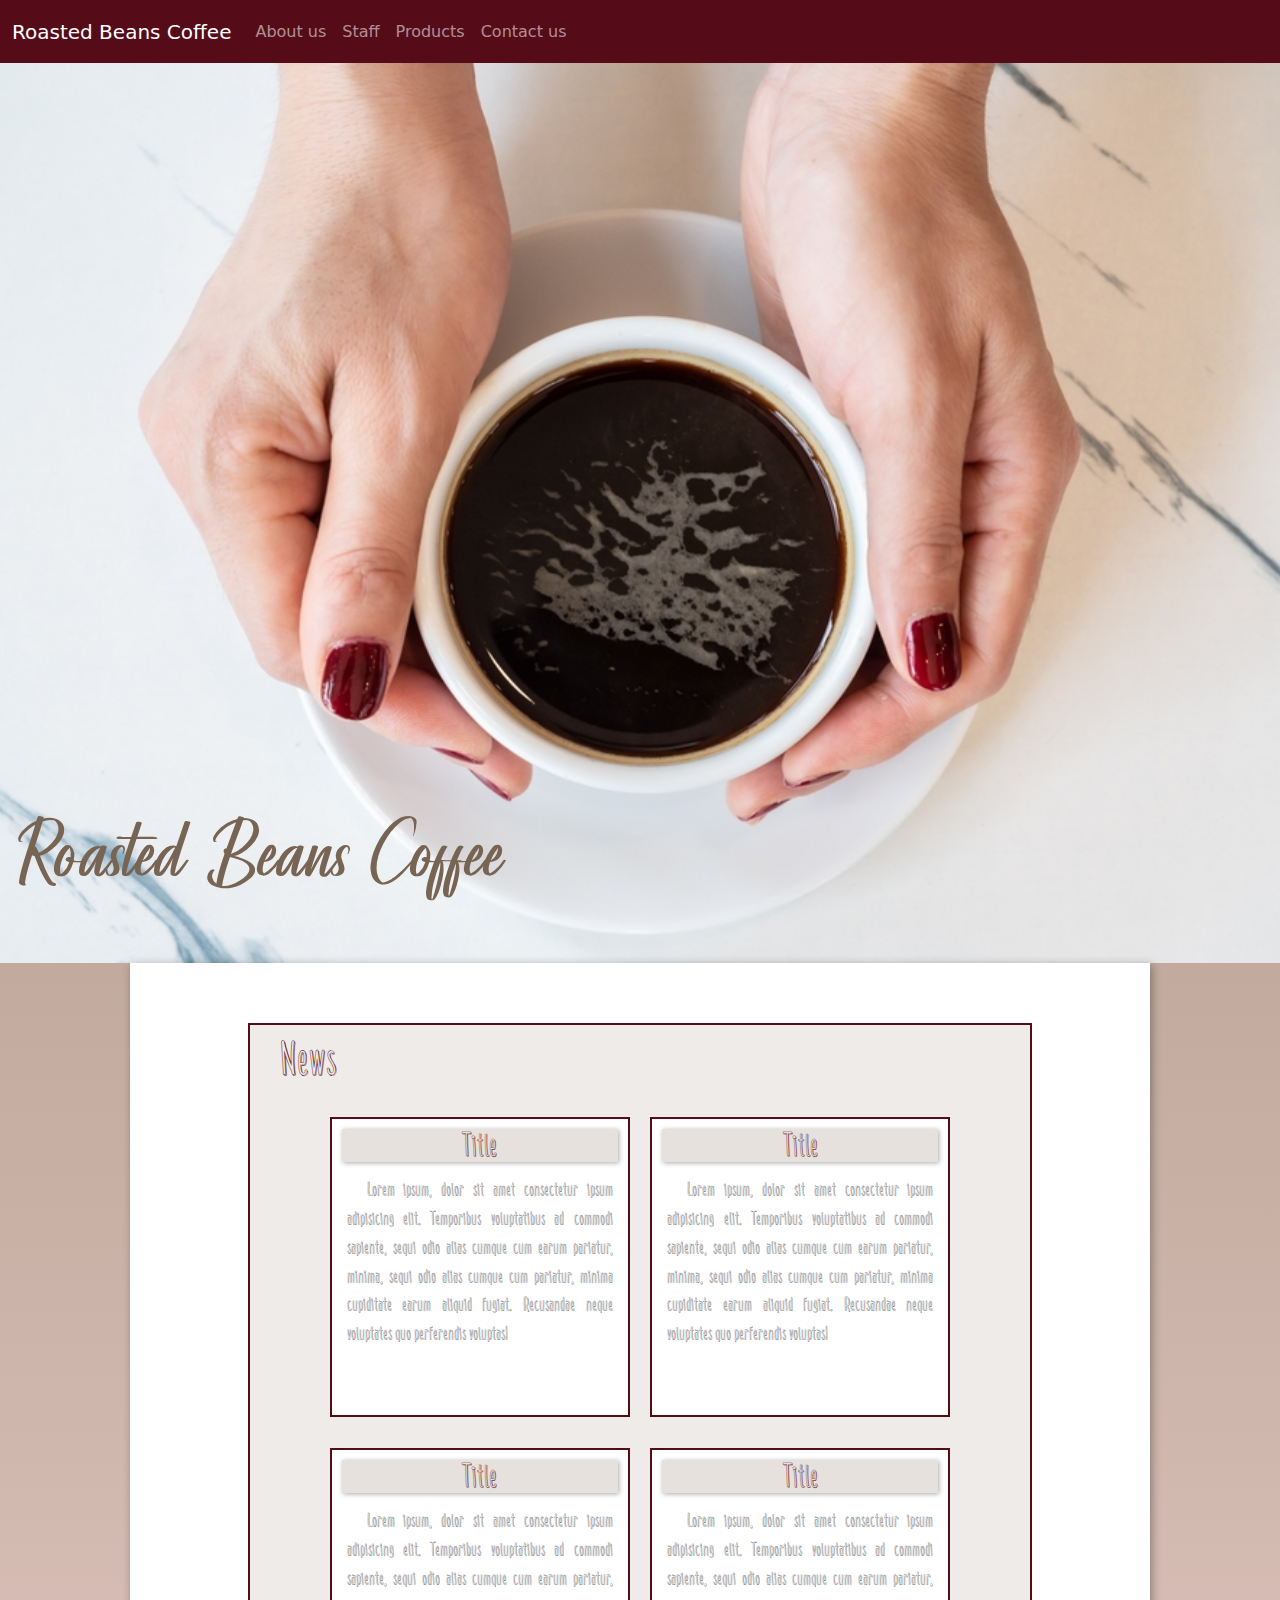
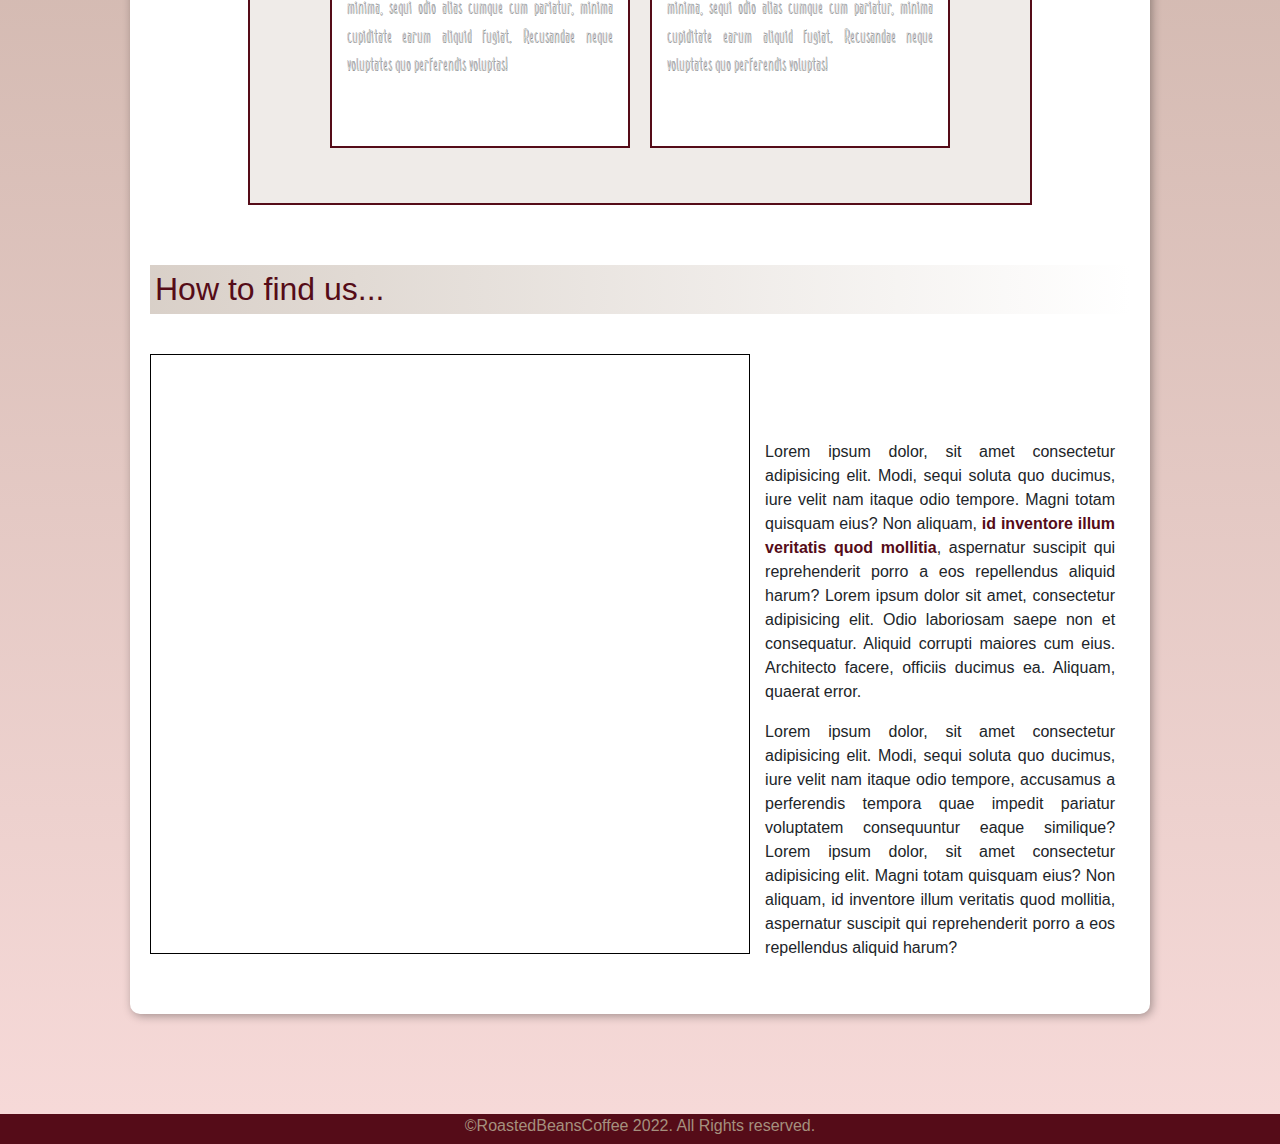
==== commit 4566268d: "finish so far 01/08" ====
--- a/index.html
+++ b/index.html
@@ -15,6 +15,7 @@
 <body>
   <header>
     <div>
+      <!--Nav-->
       <nav style="color: #a5907e;" class="navbar navbar-dark navbar-expand-sm" id="navColor">
         <div class="container-fluid">
           <a class="navbar-brand" href="index.html">Roasted Beans Coffee</a>
@@ -25,7 +26,7 @@
           <div class="collapse navbar-collapse" id="navbarNavDropdown">
             <ul class="navbar-nav">
               <li class="nav-item">
-                <a class="nav-link active" aria-current="page" href="aboutus.html">About us</a>
+                <a class="nav-link" href="aboutus.html">About us</a>
               </li>
               <li class="nav-item">
                 <a class="nav-link" href="staff.html">Staff</a>
@@ -46,7 +47,7 @@
     </div>
   </header>
 
-  <main>
+  <main class="noPadding">
     <section>
       <div class="newsPanel">
         <h1 id="newsTitle">News</h1>
@@ -77,15 +78,15 @@
       </div>
     </section>
 
-    <section>
+    <section class="sectionmap">
+      <h2 class="titleBg">How to find us...</h2>
       <div class="formatMapPanel"><iframe
           src="https://www.google.com/maps/embed?pb=!1m18!1m12!1m3!1d19879.95935105053!2d-3.177377218255194!3d51.47660756847112!2m3!1f0!2f0!3f0!3m2!1i1024!2i768!4f13.1!3m3!1m2!1s0x486e1cc79922a523%3A0x2d1a0119051e127f!2sCardiff%20and%20Vale%20College!5e0!3m2!1sen!2suk!4v1657562434784!5m2!1sen!2suk"
           style="border:0;" allowfullscreen="" loading="lazy" referrerpolicy="no-referrer-when-downgrade"></iframe>
       </div>
       <div class="mapText">
         <p>Lorem ipsum dolor, sit amet consectetur adipisicing elit. Modi, sequi soluta quo ducimus, iure velit nam
-          itaque odio tempore, accusamus a perferendis tempora quae impedit pariatur voluptatem consequuntur eaque
-          similique? Lorem ipsum dolor, sit amet consectetur adipisicing elit. Magni totam quisquam eius? Non aliquam,
+          itaque odio tempore. Magni totam quisquam eius? Non aliquam,
           <strong>id inventore illum veritatis quod mollitia</strong>, aspernatur suscipit qui reprehenderit porro a eos
           repellendus aliquid harum? Lorem ipsum dolor sit amet, consectetur adipisicing elit. Odio laboriosam saepe non
           et consequatur. Aliquid corrupti maiores cum eius. Architecto facere, officiis ducimus ea. Aliquam, quaerat
@@ -100,8 +101,8 @@
     </section>
   </main>
 
-  <footer>
-    <p>&copy; <a href="index.html" class="formatLink">Roasted Beans Coffee</a></p>
+  <footer class="footerContact">
+    <p>&copy;<a href="index.html" class="formatLink">RoastedBeansCoffee 2022. All Rights reserved.</a></p>
   </footer>
 
   <script src="bootstrap-5.2.0-beta1-dist/js/bootstrap.bundle.min.js"></script>
--- a/style.css
+++ b/style.css
@@ -52,13 +52,15 @@
 .formatLink:hover {
     color: var(--color1);
     text-decoration: underline;
+
 }
 
 .title {
     width: 100%;
     height: 280px;
-    padding-top: 90px;
+    padding-top: 100px;
     text-align: center;
+    font-family: var(--font3);
 
 }
 
@@ -124,35 +126,8 @@
 
 }
 
-@media only screen and (max-width: 1021px) {
-    .formatMapPanel {width: 100%;}
-    .mapText {width: 100%; padding-left: 10px;}
-    .imgProduct {width: 400px;}
-
-}
-
-@media only screen and (max-width: 800px) {
-    .img, p {width: 100%;}   
-}
-
-@media only screen and (max-width: 600px) {
-    .inline-block {display: inline-block;}
-    .formatMapPanel {height: 400px;} 
-    .mainTitle {text-align: center; 
-                font-size: 3em;
-                padding: 0px;}
-    nav {height: auto;}
-}
-
-@media only screen and (max-width: 450px) {
-    .mainTitle {font-size: 2em;}
-    .newsPanel {width: 100%;}
-    .square {width: 90%;}
-}
-
-@media only screen and (max-height: 700px) {
-    .imgTitle {height: 91vh;}
-    nav {height: auto;}
+p {
+    font-family: var(--font0);
 }
 
 /*Home page*/
@@ -164,11 +139,11 @@
 }
 
 .mainTitle {
-    border: 1px solid black;
     position: relative;
     top: 85vh;
     padding-left: 15px;
     color: var(--color2);
+    font-family: var(--font2);
 
 }
 
@@ -186,6 +161,7 @@
     padding: 10px 30px;
     text-align: left;
     color: var(--color4);
+    font-family: var(--font1);
 
 }
 
@@ -204,12 +180,26 @@
     color: var(--color4);
     background-color: #a5907e46;
     box-shadow: 1px 1px 5px var(--shadow);
+    font-family: var(--font1);
 
 }
 
 .newsText {
     text-align: justify;
-
+    font-family: var(--font1);
+    line-height: 1.8em;
+    padding: 5px 5px 10px 5px;
+    text-indent: 20px;
+
+}
+
+.titleBg {
+    width: 100%;
+    margin: 10px 0px;
+    padding: 5px;
+    background-image: linear-gradient(to right, #a5907e6c, white);
+    color: var(--color4);
+    font-family: var(--font0);
 }
 
 .formatMapPanel {
@@ -224,6 +214,7 @@
 
 .mapText {
     width: 360px;
+    padding-left: 10px;
     text-align: justify;
     display: inline-block;
 
@@ -248,6 +239,7 @@
     padding-left: 10px;
     margin-bottom: 5vh;
     color: var(--color1);
+    font-family: var(--font0);
 
 }
 
@@ -269,12 +261,6 @@
 
 }
 
-@media only screen and (max-width: 850px) {
-    .formatIcon {min-width: 80px; width: 23%;}
-    .blockIcon {width: 90%; margin: auto;}
-    .formatEmail {width: 90%; padding: 5px; display: block; margin: 30px auto 0px auto;}
-}
-
 .formatContact {
     display: block;
     width: 100%;
@@ -299,7 +285,8 @@
 .linkEmail {
     border: 2px solid var(--color4);
     border-radius: 10px;
-    font-weight: bold;
+    font-weight: normal;
+    font-family: var(--font0);
     text-decoration: none;
     color: var(--color4);
     padding: 5px;
@@ -334,7 +321,7 @@
 .productPanel {
     display: inline-block;
     padding: 20px 0px;
-    margin-bottom: 30px;
+    margin: 30px 0px;
 }
 
 .formatImgProduct {
@@ -358,4 +345,203 @@
     padding: 10px;
     float: left;
     
+}
+
+@media only screen and (min-width: 1020px) {
+    .mainTitle {font-size: 4em;}
+}
+
+@media only screen and (max-width: 1021px) {
+    .formatMapPanel {
+        width: 100%;
+        display: block;
+        margin: auto;
+    }
+    .mapText {
+        width: 100%;
+        padding: 30px 0px 0px 0px;
+    }
+}
+
+@media only screen and (max-width: 850px) {
+    .formatIcon {
+        min-width: 80px; 
+        width: 23%;
+    }
+    .blockIcon {
+        width: 90%; 
+        margin: auto;
+    }
+    .formatEmail {
+        width: 90%; 
+        padding: 5px; 
+        display: block; 
+        margin: 30px auto 0px auto;
+    }
+    .formatImgProduct {
+        width: 100%;
+        height: 100%;
+    }
+    .imgProduct {
+        width: 70%;
+        height: auto;
+        margin: 15px auto;
+        float: none;
+        display: block;
+    }
+    .textProduct {
+        width: 90%;
+        height: auto;
+        text-align: justify;
+        padding: 10px;
+        float: none;
+        display: block;
+        margin: auto;
+    }
+    .textProduct > h2 {
+        text-align: center;
+        margin-bottom: 20px;
+    }
+}
+
+@media only screen and (max-width: 800px) {
+    .img, p {width: 100%;}     
+    .imgAboutUs {
+        min-width: none;
+        width: 100%;
+    }
+}
+
+@media only screen and (max-width: 600px) {
+    .inline-block {
+        display: inline-block;
+    }
+    .formatMapPanel {
+        height: 400px;
+    } 
+    .mainTitle {
+        text-align: center; 
+        font-size: 2.8em;
+        padding: 0px;
+    }
+    nav {
+        height: auto;
+    }
+    .noPadding{
+        padding: 0px;
+    }
+    .square{
+        width: 300px;
+    }
+    .newsTitle{
+        width: 90%;              
+        margin: auto;
+    }
+    .newsText{
+        width: 100%;
+        margin: 0px;
+        text-align: justify;
+        margin-top: 2px;
+    }
+    .newsPanel{
+        margin: 0px;
+        width: 100%;
+    }
+    .formatMapPanel{
+        width: 100%;
+        height: 400px;
+    }
+    .mapText{
+        width: 90%;
+        padding-left: 0px;
+        display: block;
+        margin: auto;
+    }
+    .sectionmap{
+        padding: 10px;
+    }
+    .mainTitle{
+        font-size: xx-large;
+    }
+    .imgProduct {
+        width: 90%;
+    }    
+}
+
+@media only screen and (max-height: 700px) {
+    .imgTitle {height: 91vh;}
+    nav {height: auto;}
+}
+
+@media only screen and (max-width: 450px) {
+    .Padding10 {
+        padding-top: 10px;
+    }
+    .square {
+        width: 280px;
+    }
+    .newsTitle {
+        width: 90%;
+        margin: auto;
+    }
+    .newsText {
+        width: 100%;
+        margin: 0px;
+        text-align: justify;
+        margin-top: 2px;
+        line-height: 1.5em;
+        padding-top: 10px;
+    }
+    .newsPanel {
+        margin: 0px;
+        width: 100%;
+    }
+    .formatMapPanel {
+        width: 100%;
+        height: 400px;
+    }
+    .mapText {
+        width: 90%;
+        padding-left: 0px;
+        display: block;
+        margin: auto;
+    }
+    .sectionmap {
+        padding: 10px;
+    }
+    .mainTitle {
+        font-size: xx-large;
+        
+    }
+    .imgProduct {
+        width: 100%;
+    }
+    .textProduct {
+        width: 100%;
+    }
+    .formatIcon {
+        margin: 20px 7% 20px 12%;
+        padding-left: 10px;
+
+    }
+    .titleLight {
+        font-size: x-large;
+        text-align: center;
+    }
+    .blockIcon {
+        margin: auto;
+        display: block;
+        float: none;
+    }
+    .contact {
+        padding-bottom: 20px;
+    }
+    .footerContact p {
+        font-family: var(--font1);
+        font-size: 0.85em;
+    }
+    .mainTitle {
+        font-size: 1.8em;
+    
+    }
 }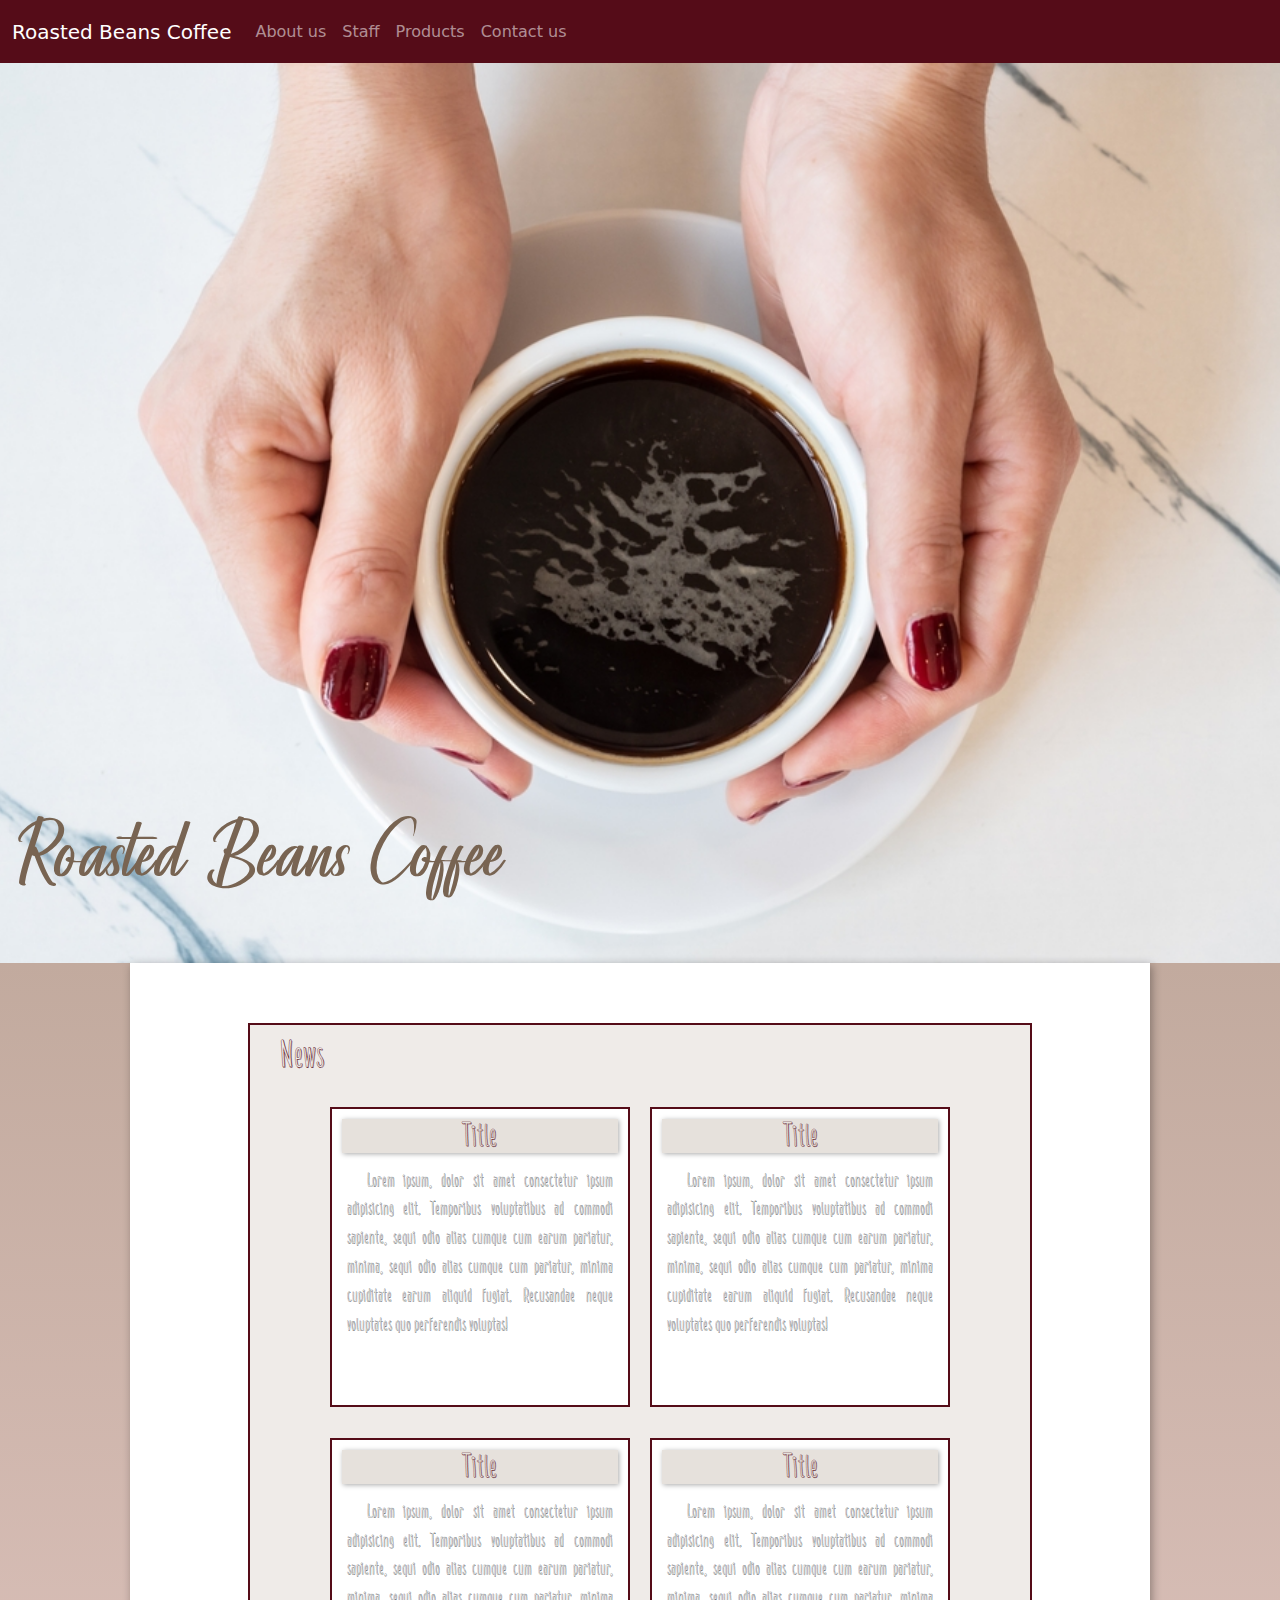
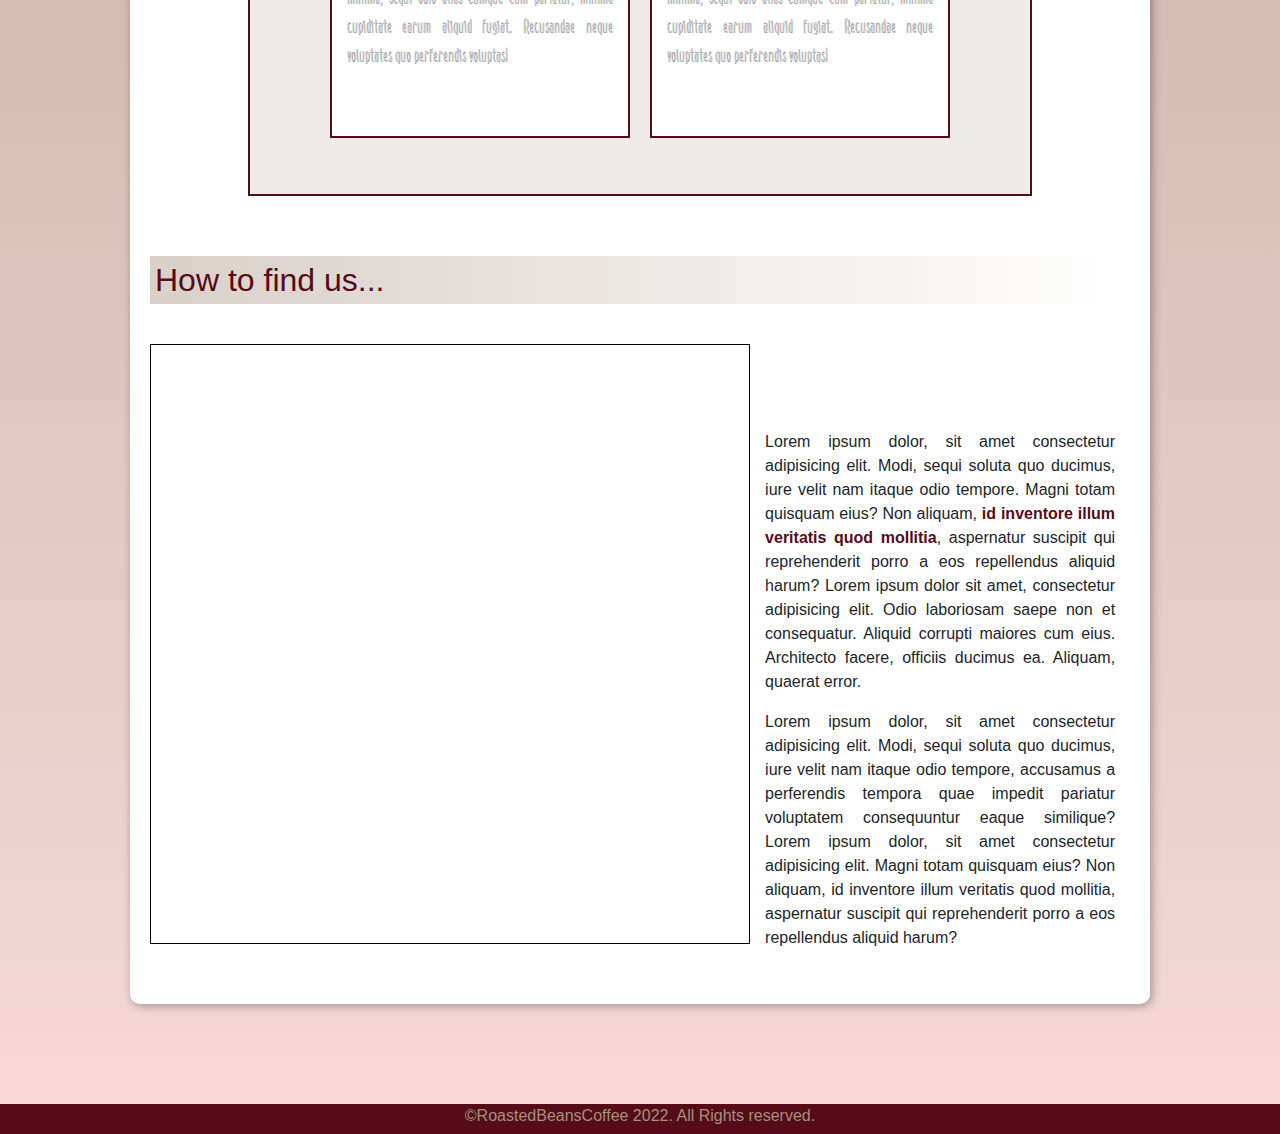
==== commit bc0dbe34: "almost there" ====
--- a/index.html
+++ b/index.html
@@ -6,6 +6,7 @@
   <meta http-equiv="X-UA-Compatible" content="IE=edge">
   <meta name="viewport" content="width=device-width, initial-scale=1.0">
 
+  <link rel="shortcut icon" href="icones/favicon-16x16.png" type="image/x-icon">
   <link rel="stylesheet" href="style.css">
   <link rel="stylesheet" href="bootstrap-5.2.0-beta1-dist/css/bootstrap.css">
 
@@ -50,7 +51,7 @@
   <main class="noPadding">
     <section>
       <div class="newsPanel">
-        <h1 id="newsTitle">News</h1>
+        <h2 id="newsTitle">News</h2>
         <div class="square">
           <h3 class="newsTitle">Title</h3>
           <p class="newsText">Lorem ipsum, dolor sit amet consectetur ipsum adipisicing elit. Temporibus voluptatibus ad
--- a/style.css
+++ b/style.css
@@ -285,8 +285,8 @@
 .linkEmail {
     border: 2px solid var(--color4);
     border-radius: 10px;
-    font-weight: normal;
-    font-family: var(--font0);
+    font-weight: bold;
+
     text-decoration: none;
     color: var(--color4);
     padding: 5px;
@@ -511,7 +511,6 @@
     }
     .mainTitle {
         font-size: xx-large;
-        
     }
     .imgProduct {
         width: 100%;
@@ -522,7 +521,6 @@
     .formatIcon {
         margin: 20px 7% 20px 12%;
         padding-left: 10px;
-
     }
     .titleLight {
         font-size: x-large;
@@ -542,6 +540,16 @@
     }
     .mainTitle {
         font-size: 1.8em;
-    
+    }
+    .linkEmail {
+        font-size: 0.9em;
+    }
+}
+
+@media only screen and (max-width: 350px) {
+    .formatIcon {
+        float: left;
+        margin: 20px 6% 20px 6%;
+        padding-left: 10px;
     }
 }